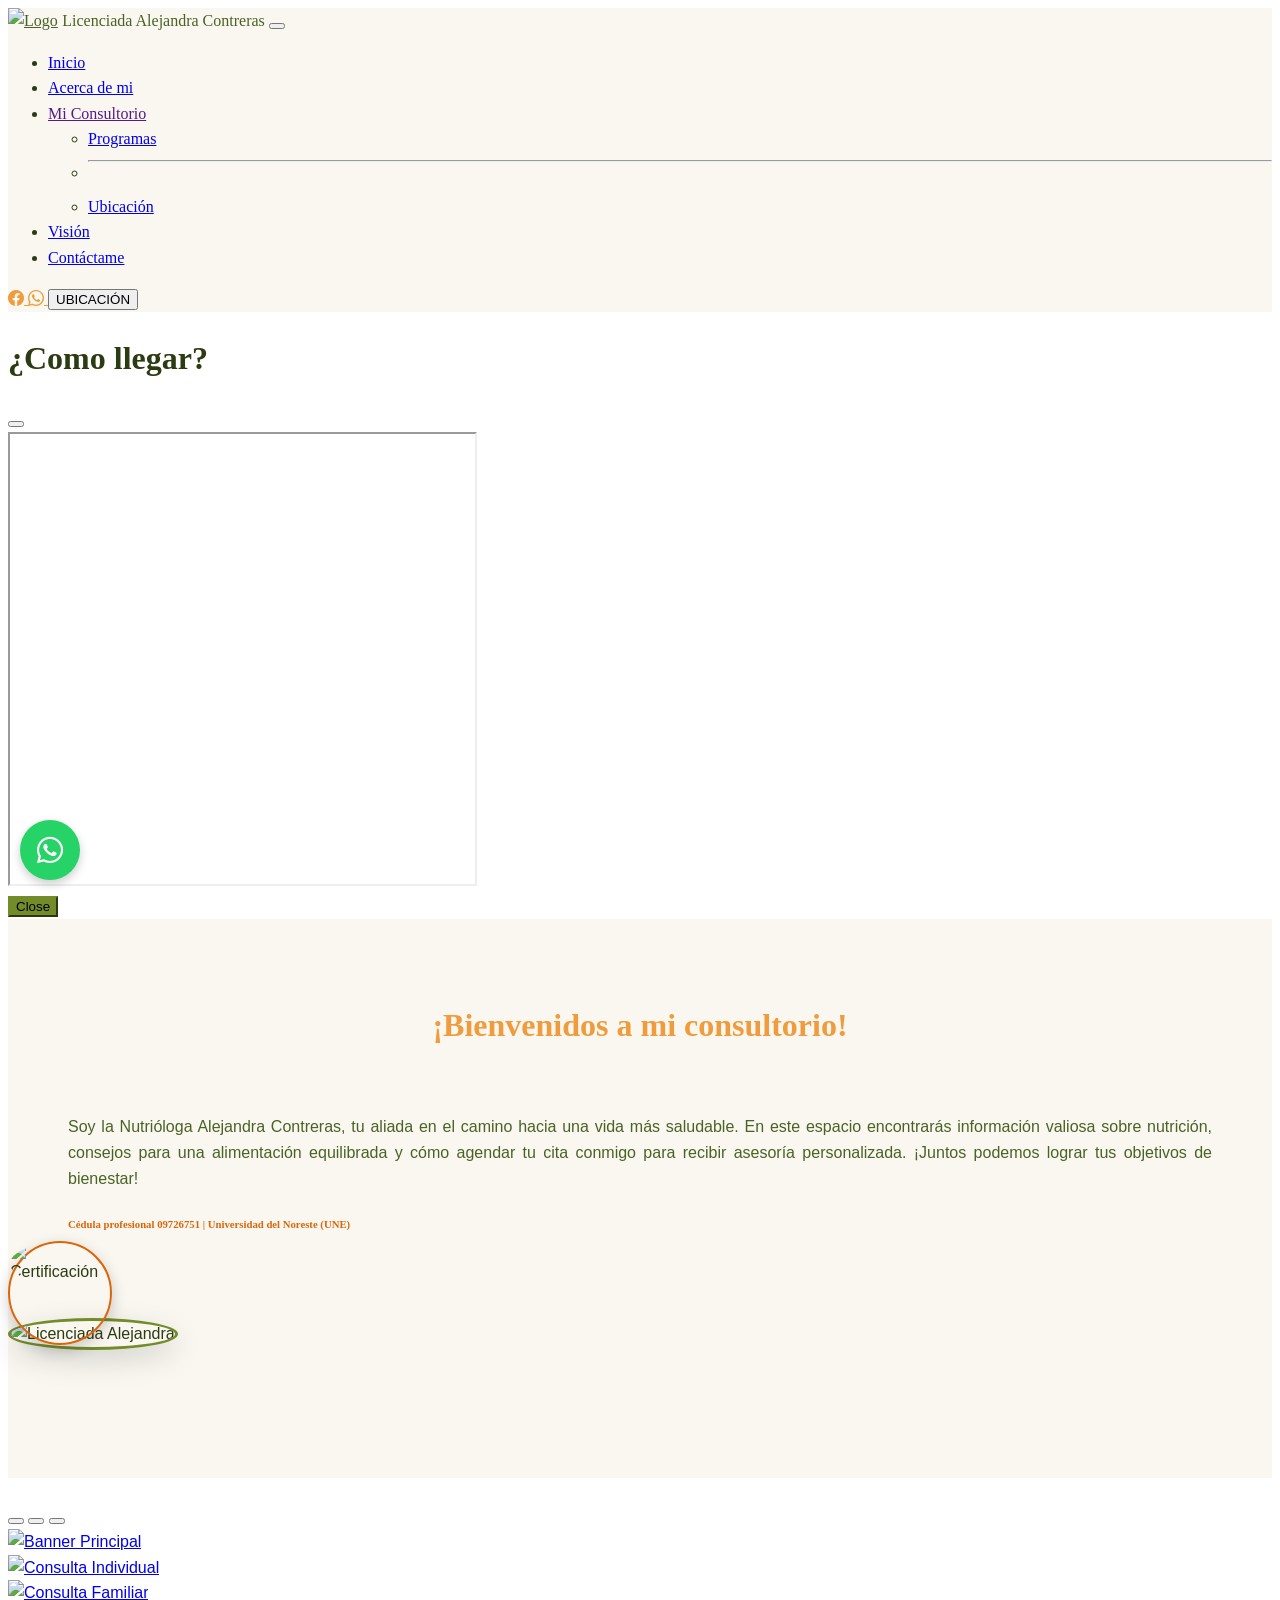
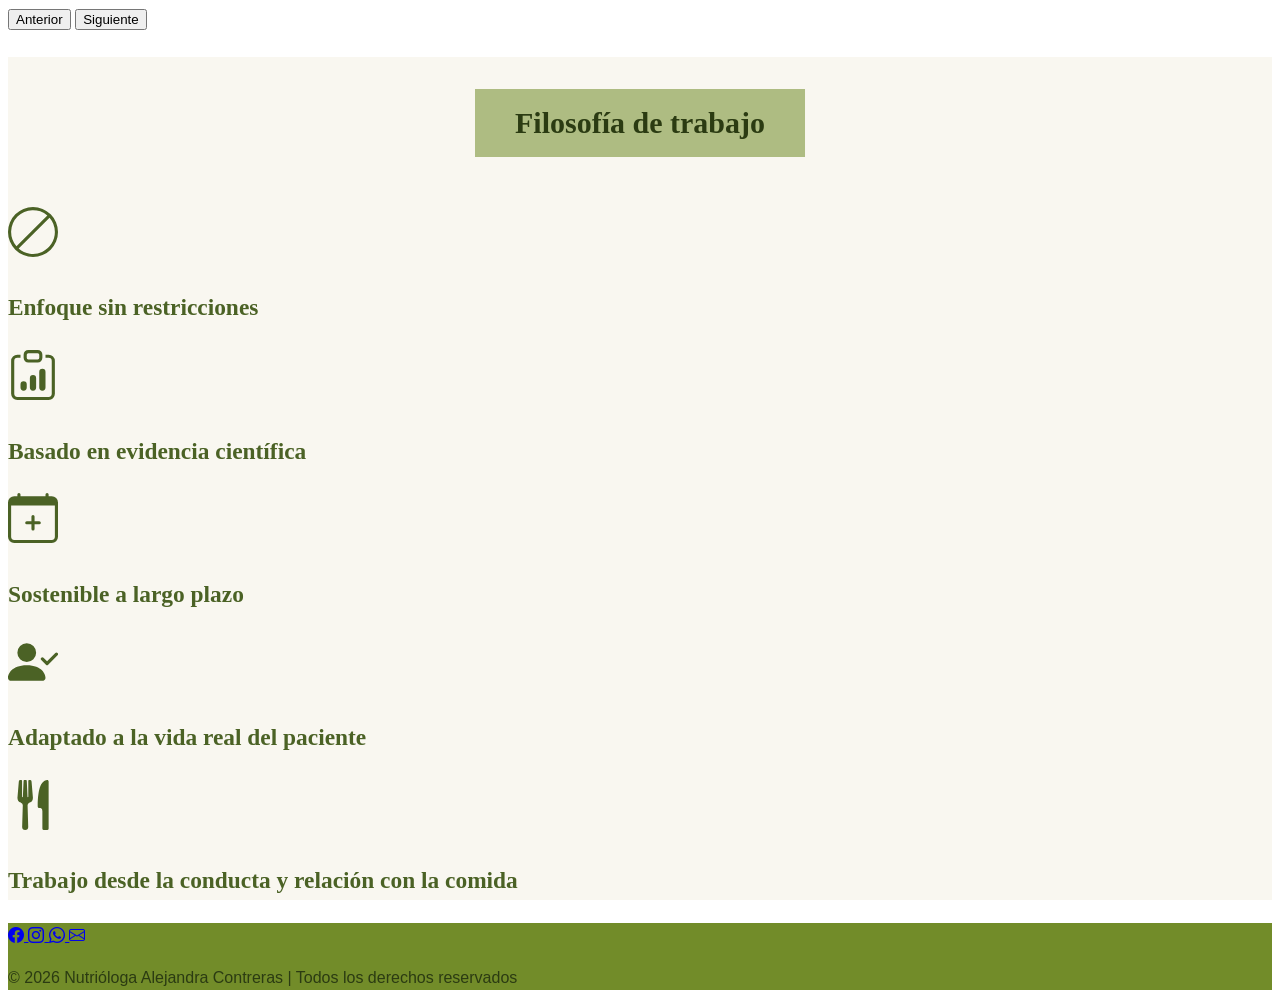
==== index.html @ ab4c2bee "Add files via upload" ====
<!DOCTYPE html>
<html lang="es">
<head>
    <meta charset="UTF-8">
    <meta name="viewport" content="width=device-width, initial-scale=1.0">
    <title>Inicio - Licenciada Alejandra Contreras</title>
    <link rel="stylesheet" href="CSS/bootstrap.min.css"> 
     <link rel="stylesheet" href="style.css"> 
    <link href="https://cdn.jsdelivr.net/npm/bootstrap-icons@1.11.3/font/bootstrap-icons.css" rel="stylesheet">
    <link rel="stylesheet" href="https://cdnjs.cloudflare.com/ajax/libs/font-awesome/6.0.0-beta3/css/all.min.css">

</head>
<body id="fondo">
     <!--Menú de navegación-->
    <nav class="navbar navbar-expand-lg" style="background-color: rgba(249, 247, 240, 0.97);">
        <div class="container-fluid">
            <a class="navbar-brand texto-verde" href="index.html">
                <img src="IMG/LOGO.png" alt="Logo" class="img-fluid" style="max-width: 100px; height: auto;"></a> 
               <span class="navbar-brand texto-verde">Licenciada Alejandra Contreras </span>

            <button class="navbar-toggler" type="button" data-bs-toggle="collapse" data-bs-target="#navbarSupportedContent" aria-controls="navbarSupportedContent" aria-expanded="false" aria-label="Toggle navigation">
                <span class="navbar-toggler-icon"></span>
            </button>
            <div class="navbar-brand collapse navbar-collapse" id="navbarSupportedContent">
                <ul class="navbar-nav me-auto mb-2 mb-lg-0">
                    <li class="nav-item">
                        <a class="nav-link active" aria-current="page" href="index.html">Inicio</a>
                    </li>
                    <li class="nav-item">
                        <a class="nav-link" href="ACERCA_DE_MI.html">Acerca de mi</a>
                    </li>
                    <li class="nav-item dropdown">
                        <a class="nav-link dropdown-toggle" href="" role="button" data-bs-toggle="dropdown" aria-expanded="false">
                            Mi Consultorio
                        </a>
                        <ul class="dropdown-menu">
                            <li><a class="dropdown-item" href="AGENDAR_CITA_PROM.html">Programas</a></li>
                            <li><hr class="dropdown-divider"></li>
                            <li><a class="dropdown-item" href="AGENDAR_CITA_UB.html">Ubicación</a></li>    
                        </ul>
                    </li>
                    <li class="nav-item">
                        <a class="nav-link" href="VISIÓN.html">Visión</a>
                    </li>
                    <li class="nav-item">
                        <a class="nav-link" href="CONTACTAME.html">Contáctame</a>
                    </li>
                </ul>
                
                <div class="d-flex align-items-center">
                    <a href="https://www.facebook.com/alejandraC080923" class="mx-2 fs-4" style="color: #f09c3c;">
                        <i class="bi bi-facebook"></i>
                    </a>
                    <a href="https://wa.me/523328029842?text=%C2%A1Hola!%20Me%20gustar%C3%ADa%20agendar%20cita." class="mx-2 fs-4" style="color: #f09c3c;">
                        <i class="bi bi-whatsapp"></i>
                    </a>
                    
                    <!-- Button trigger modal -->
                    <button type="button" class="btn boton-verde ms-3" data-bs-toggle="modal" data-bs-target="#exampleModal">
                        UBICACIÓN
                    </button>
                </div>
            </div>
        </div>
    </nav>

<!-- Modal -->
<div class="modal fade" id="exampleModal" tabindex="-1" aria-labelledby="exampleModalLabel" aria-hidden="true">
  <div class="modal-dialog">
    <div class="modal-content">
      <div class="modal-header position-relative">
        <h1 class="modal-title fs-5 w-100 text-center" id="exampleModalLabel" style="color: #2b3b12;">¿Como llegar?</h1>
        <button type="button" class="btn-close position-absolute end-0 top-0 me-3 mt-3" data-bs-dismiss="modal" aria-label="Close"></button>
      </div>
      <div class="modal-body">
        <iframe src="https://www.google.com/maps/embed?pb=!1m18!1m12!1m3!1d6901.862891137843!2d-103.71824530224764!3d21.018957325069433!2m3!1f0!2f0!3f0!3m2!1i1024!2i768!4f13.1!3m3!1m2!1s0x842624a5ba420299%3A0x6c38166276261cf0!2sCalle%20Ignacio%20Aldama%2010%2C%2046408%20El%20Salvador%2C%20Jal.!5e0!3m2!1ses-419!2smx!4v1777913059832!5m2!1ses-419!2smx" width="465
    " height="450" style="border:1;" allowfullscreen="" loading="lazy" referrerpolicy="no-referrer-when-downgrade"></iframe>
      </div>
      <div class="modal-footer">
        <button type="button" class="btn btn-secondary" style="background-color: #728c29; border-color: #728c29;" data-bs-dismiss="modal">Close</button>
      </div>
    </div>
  </div>
</div>
    </div>
  </div>
</nav>

<!---Cuerpo de la página-->
<div class="container-fluid">
  <div class="row" style="background-color: rgba(249, 247, 240, 0.97);">
    <div class="col-12 col-md-8 text-padding mb-4">
      <h1 class="display-4 mt-5" style="color: #f09c3c; text-align: center;">¡Bienvenidos a mi consultorio!</h1> <br>
      <p class="lead mt-2 texto-verde" style="text-align: justify;"> Soy la Nutrióloga Alejandra Contreras, tu aliada en el camino hacia una vida más saludable. En este espacio encontrarás información valiosa sobre nutrición, consejos para una alimentación equilibrada y cómo agendar tu cita conmigo para recibir asesoría personalizada. ¡Juntos podemos lograr tus objetivos de bienestar!</p>
      <h6 class="text-center" style="color: #db6609"> Cédula profesional 09726751 | Universidad del Noreste (UNE) </h6>
    </div>
    
  <div class="col-md-4 mt-5 text-center">
  <div class="caja-foto-perfil">
  <img src="IMG/FOTO_NUTT.png" alt="Licenciada Alejandra" class="foto-grande img-fluid rounded-circle shadow" style="width: 450px; height: 450px; object-fit: cover;">
  <div class="logo-naranja">
  <img src="IMG/670128743_18128272957560888_7648641469449935322_n.jpg" alt="Certificación">
  </div>
  </div>
  <br><br><br>
  </div>
  <br><br><br>
</div>
<br>

  <!-- Carrusel -->
 <div class="container-fluid px-0 my-4">
  <div id="carouselExampleIndicators" class="carousel slide" data-bs-ride="carousel">
    <div class="carousel-indicators">
      <button type="button" data-bs-target="#carouselExampleIndicators" data-bs-slide-to="0" class="active" aria-current="true" aria-label="Slide 1"></button>
      <button type="button" data-bs-target="#carouselExampleIndicators" data-bs-slide-to="1" aria-label="Slide 2"></button>
      <button type="button" data-bs-target="#carouselExampleIndicators" data-bs-slide-to="2" aria-label="Slide 3"></button>
    </div>
    <div class="carousel-inner">

      <div class="carousel-item active">
        <a href="https://wa.me/523328029842?text=%C2%A1Hola!%20Me%20gustar%C3%ADa%20agendar%20cita." target="_blank">
          <img src="IMG/BANNER_P.png" class="d-block w-100" alt="Banner Principal" style="height: auto; max-height: 450px; object-fit: cover;">
        </a>
      </div>
      <div class="carousel-item">
        <a href="https://wa.me/523328029842?text=%C2%A1Hola!%20Me%20gustar%C3%ADa%20agendar%20cita." target="_blank">
          <img src="IMG/Consulta nutricional individual.png" class="d-block w-100" alt="Consulta Individual" style="height: auto; max-height: 450px; object-fit: cover;">
        </a>
      </div>
      <div class="carousel-item">
        <a href="https://wa.me/523328029842?text=%C2%A1Hola!%20Me%20gustar%C3%ADa%20agendar%20cita." target="_blank">
          <img src="IMG/Consulta nutricional familiar.png" class="d-block w-100" alt="Consulta Familiar" style="height: auto; max-height: 450px; object-fit: cover;">
        </a>
      </div>
    </div>
    <button class="carousel-control-prev" type="button" data-bs-target="#carouselExampleIndicators" data-bs-slide="prev">
      <span class="carousel-control-prev-icon" aria-hidden="true"></span>
      <span class="visually-hidden">Anterior</span>
    </button>
    <button class="carousel-control-next" type="button" data-bs-target="#carouselExampleIndicators" data-bs-slide="next">
      <span class="carousel-control-next-icon" aria-hidden="true"></span>
      <span class="visually-hidden">Siguiente</span>
    </button>
  </div>
</div>
<br>
<div class="container-fluid my-4"> 
  <div class="row texto-mediano " style="background-color: rgba(249, 247, 240, 0.97);"> 
    <div class="col-12">
      <br>
      <h2 class="display-6 mb-5 text-center titulo-fondo-verde rounded-4"> Filosofía de trabajo</h2> 
    </div> 
    
    <div class="col-12">
  
      <div class="row row-cols-1 row-cols-md-2 row-cols-lg-3 g-4 texto-verde justify-content-center">
       
        <div class="col">
          <div class="card border-0 bg-transparent text-center">
            <div class="card-body">
              <svg xmlns="http://www.w3.org/2000/svg" width="50" height="50" fill="currentColor" class="bi bi-ban mb-2" viewBox="0 0 16 16">
                <path d="M15 8a6.97 6.97 0 0 0-1.71-4.584l-9.874 9.875A7 7 0 0 0 15 8M2.71 12.584l9.874-9.875a7 7 0 0 0-9.874 9.874ZM16 8A8 8 0 1 1 0 8a8 8 0 0 1 16 0"/>
              </svg> 
              <h3 class="fs-4">Enfoque sin restricciones</h3>
            </div>
          </div>
        </div>

        <div class="col">
          <div class="card border-0 bg-transparent text-center">
            <div class="card-body">
              <svg xmlns="http://www.w3.org/2000/svg" width="50" height="50" fill="currentColor" class="bi bi-clipboard-data mb-2" viewBox="0 0 16 16">
                <path d="M4 11a1 1 0 1 1 2 0v1a1 1 0 1 1-2 0zm6-4a1 1 0 1 1 2 0v5a1 1 0 1 1-2 0zM7 9a1 1 0 0 1 2 0v3a1 1 0 1 1-2 0z"/>
                <path d="M4 1.5H3a2 2 0 0 0-2 2V14a2 2 0 0 0 2 2h10a2 2 0 0 0 2-2V3.5a2 2 0 0 0-2-2h-1v1h1a1 1 0 0 1 1 1V14a1 1 0 0 1-1 1H3a1 1 0 0 1-1-1V3.5a1 1 0 0 1 1-1h1z"/>
                <path d="M9.5 1a.5.5 0 0 1 .5.5v1a.5.5 0 0 1-.5.5h-3a.5.5 0 0 1-.5-.5v-1a.5.5 0 0 1 .5-.5zm-3-1A1.5 1.5 0 0 0 5 1.5v1A1.5 1.5 0 0 0 6.5 4h3A1.5 1.5 0 0 0 11 2.5v-1A1.5 1.5 0 0 0 9.5 0z"/> 
              </svg> 
              <h3 class="fs-4">Basado en evidencia científica</h3>
            </div>
          </div>
        </div>

        <div class="col">
          <div class="card border-0 bg-transparent text-center">
            <div class="card-body">
              <svg xmlns="http://www.w3.org/2000/svg" width="50" height="50" fill="currentColor" class="bi bi-calendar-plus mb-2" viewBox="0 0 16 16">
                <path d="M8 7a.5.5 0 0 1 .5.5V9H10a.5.5 0 0 1 0 1H8.5v1.5a.5.5 0 0 1-1 0V10H6a.5.5 0 0 1 0-1h1.5V7.5A.5.5 0 0 1 8 7"/>
                <path d="M3.5 0a.5.5 0 0 1 .5.5V1h8V.5a.5.5 0 0 1 1 0V1h1a2 2 0 0 1 2 2v11a2 2 0 0 1-2 2H2a2 2 0 0 1-2-2V3a2 2 0 0 1 2-2h1V.5a.5.5 0 0 1 .5-.5M1 4v10a1 1 0 0 0 1 1h12a1 1 0 0 0 1-1V4z"/>
              </svg> 
              <h3 class="fs-4">Sostenible a largo plazo</h3>
            </div>
          </div>
        </div>

        <div class="col">
          <div class="card border-0 bg-transparent text-center">
            <div class="card-body">
              <svg xmlns="http://www.w3.org/2000/svg" width="50" height="50" fill="currentColor" class="bi bi-person-check-fill mb-2" viewBox="0 0 16 16">
                <path fill-rule="evenodd" d="M15.854 5.146a.5.5 0 0 1 0 .708l-3 3a.5.5 0 0 1-.708 0l-1.5-1.5a.5.5 0 0 1 .708-.708L12.5 7.793l2.646-2.647a.5.5 0 0 1 .708 0"/>
                <path d="M1 14s-1 0-1-1 1-4 6-4 6 3 6 4-1 1-1 1zm5-6a3 3 0 1 0 0-6 3 3 0 0 0 0 6"/>
              </svg>
              <h3 class="fs-4">Adaptado a la vida real del paciente</h3>
            </div>
          </div>
        </div>

        <div class="col">
          <div class="card border-0 bg-transparent text-center">
            <div class="card-body">
              <svg xmlns="http://www.w3.org/2000/svg" width="50" height="50" fill="currentColor" class="bi bi-fork-knife mb-2" viewBox="0 0 16 16">
                <path d="M13 .5c0-.276-.226-.506-.498-.465-1.703.257-2.94 2.012-3 8.462a.5.5 0 0 0 .498.5c.56.01 1 .13 1 1.003v5.5a.5.5 0 0 0 .5.5h1a.5.5 0 0 0 .5-.5zM4.25 0a.25.25 0 0 1 .25.25v5.122a.128.128 0 0 0 .256.006l.233-5.14A.25.25 0 0 1 5.24 0h.522a.25.25 0 0 1 .25.238l.233 5.14a.128.128 0 0 0 .256-.006V.25A.25.25 0 0 1 6.75 0h.29a.5.5 0 0 1 .498.458l.423 5.07a1.69 1.69 0 0 1-1.059 1.711l-.053.022a.92.92 0 0 0-.58.884L6.47 15a.971.971 0 1 1-1.942 0l.202-6.855a.92.92 0 0 0-.58-.884l-.053-.022a1.69 1.69 0 0 1-1.059-1.712L3.462.458A.5.5 0 0 1 3.96 0z"/>
              </svg> 
              <h3 class="fs-4">Trabajo desde la conducta y relación con la comida</h3>
            </div>
          </div>
        </div>

      </div>
    </div>
  </div>
</div>
      
<!---Fin del cuerpo de la página-->

<!---Whatsapp flotante-->

  <a href="https://wa.me/523328029842?text=%C2%A1Hola!%20Me%20gustar%C3%ADa%20agendar%20cita." target="_blank">

<div style="position: fixed; bottom: 20px; LEFT: 20px; background-color:#25D366; border-radius: 50%; width: 60px; height: 60px; display: flex; justify-content: center; align-items: center; box-shadow: 0px 4px 10px rgba(0, 0, 0, 0.2); cursor: pointer; z-index: 1000;"> 
<i class="fab fa-whatsapp" style="color:white; font-size: 30px;"></i>

</div>
</a>
   <!-- FOOTER -->
<footer class="text-white pt-4 pb-3 mt-5" style="background-color: #728c29;">
  <div class="container text-center">
    <div class="mb-3">
      <a href="https://www.facebook.com/alejandraC080923" class="text-white mx-3 fs-4">
        <i class="bi bi-facebook"></i>
      </a>
      <a href="https://www.instagram.com/nut.alejandracont?utm_source=ig_web_button_share_sheet&igsh=ZDNlZDc0MzIxNw==" class="text-white mx-3 fs-4">
        <i class="bi bi-instagram"></i>
      </a>
      <a href="https://wa.me/523328029842?text=%C2%A1Hola!%20Me%20gustar%C3%ADa%20agendar%20cita." class="text-white mx-3 fs-4">
        <i class="bi bi-whatsapp"></i>
      </a>
       <a href="https://mail.google.com/mail/?view=cm&fs=1&to=alejandra.contreras.cas.07@gmail.com&su=Agendar_Cita&body=Hola,%20me%20gustaría%20agendar%20una%20cita." class="text-white mx-3 fs-4" target="_blank">
        <i class="bi bi-envelope"></i>
      </a>
    </div>
    <p class="mb-0 small">
      
      © 2026 Nutrióloga Alejandra Contreras | Todos los derechos reservados
    </p>

  </div>
</footer>
<script src="JS/bootstrap.bundle.min.js"></script>
</body>
</html>
---- style.css ----
body {
  font-family: 'Belleza Sans', sans-serif;
  font-weight: normal;
  line-height: 1.6;
  color: #2b3b12;
}

h1, h2, h3, h4, h5, h6,
.display-1, .display-2, .display-3, .display-4, .display-5, .display-6,
.navbar-brand, .modal-title, .card-title {
  font-family: 'Blacker Sans', serif;
  font-weight: regular;
}

#fondo {
  background-image: url(IMG/brooke-lark-HlNcigvUi4Q-unsplash.jpg);
  background-position: center;
  background-repeat: no-repeat;
  background-size: cover;
  background-attachment: fixed;
}

.boton-verde {
  --bs-btn-color: #728c29;
  --bs-btn-border-color: #728c29;
  --bs-btn-hover-color: #fff;
  --bs-btn-hover-bg: #728c29;
  --bs-btn-hover-border-color: #728c29;
  --bs-btn-focus-shadow-rgb: 114, 140, 41;
  --bs-btn-active-bg: #5a7020;
  --bs-btn-active-border-color: #5a7020;
}

.texto-verde {
  color: #4b6225;
}
  
.text-padding {
  padding: 60px;
}

.caja-foto-perfil {
  position: relative;
  display: inline-block;
}
  
.caja-foto-perfil .foto-grande {
  width: 450px;
  height: 450px;
  object-fit: cover;
  border-radius: 50%;
  border: 3px solid #728c29;
  box-shadow: 0 10px 30px rgba(0,0,0,0.15);
}
  
.caja-foto-perfil .logo-naranja {
  position: absolute;
  bottom: 5px;
  width: 100px;
  height: 100px;
  border-radius: 50%;
  box-shadow: 0 5px 15px rgba(0,0,0,0.2);
  border: 2px solid #db6609;
}

.caja-foto-perfil .logo-naranja img {
  width: 100%;
  height: 100%;
  object-fit: contain;
  border-radius: 50%;
}


.caja-foto-perfil .logo-abajo {
  position: absolute;
  bottom: -80px;
  left: 200px;
  width: 120px;
  height: 120px;
  border-radius: 50%;
  box-shadow: 0 5px 15px rgba(0,0,0,0.2);
  border: 2px solid #db6609;
}
  
.caja-foto-perfil .logo-abajo img {
  width: 100%;
  height: 100%;
  object-fit: contain;
  border-radius: 50%;
}
  
.texto-mediano {
  font-size: 1.25rem;
}

:root {
  --verde-principal: #728c29;
  --verde-oscuro: #2b3b12;
  --naranja: #db6609;
}

.tarjeta-naranja {
  background-color: rgba(240, 156, 60, 0.2);
  border-radius: 24px;
  padding: 20px;
  margin-bottom: 10px;
  box-shadow: 0 5px 15px rgba(0,0,0,0.05);
  transition: 0.2s;
  height: 100%;
  border-left: 6px solid var(--naranja);
}

.tarjeta-naranja .card-title {
  font-weight: 700;
  color: var(--verde-oscuro);
  letter-spacing: -0.3px;
}

.etiqueta-naranja {
  background-color: var(--naranja);
  color: #fff9e6;
  padding: 6px 12px;
  border-radius: 30px;
  font-size: 0.8rem;
  font-weight: 600;
}

.caja-filosofia {
  background-color: rgba(114, 140, 41, 0.2);
  padding: 20px;
  border-radius: 24px;
  margin-top: 10px;
  border: 1px solid var(--verde-principal);
  box-shadow: 0 5px 15px rgba(0,0,0,0.05);
}

.tarjeta-ubicacion {
  background-color: rgba(114, 140, 41, 0.2);
  border-radius: 24px;
  padding: 10px;
  margin-bottom: 10px;
  box-shadow: 0 5px 15px rgba(0,0,0,0.05);
  transition: 0.2s;
  height: 100%;
  border-left: 6px solid var(--verde-principal);
}

.titulo-fondo-naranja {
  background-color: rgba(240, 156, 60, 0.35); 
  display: inline-block;
  padding: 10px 40px;
  margin: 0 auto 50px auto;
  width: auto;
  left: 50%;
  transform: translateX(-50%);
  position: relative;
}

.titulo-fondo-verde {
  background-color: rgba(114, 140, 41, 0.55); 
  display: inline-block;
  padding: 10px 40px;
  margin: 0 auto 50px auto;
  width: auto;
  left: 50%;
  transform: translateX(-50%);
  position: relative;
}

.caja-icono-objetivo {
  position: relative;
  z-index: 2; 
  margin-bottom: -50px; 
}

.foto-objetivo {
  border-radius: 50%;
  width: 120px;
  height: 120px;
  object-fit: cover;
  border: 3px solid #db6609;
  box-shadow: 0 4px 10px rgba(0,0,0,0.15);
}

.caja-texto-objetivo {
  background-color: rgba(114, 140, 41, 0.2); 
  color: #2b3b12; 
  padding: 70px 15px 20px 15px; 
  border-radius: 8px;
  z-index: 1;
  min-height: 140px;
  display: flex;
  align-items: center;
  justify-content: center;
  box-shadow: 0 4px 15px rgba(0,0,0,0.05);
}

.tarjeta-volteada {
  text-align: center;
  position: relative;
  height: 100%;
  display: flex;
  flex-direction: column;
}

.espacio-curva {
  position: relative;
  height: 140px;
}

.espacio-curva::before {
  content: "";
  position: absolute;
  top: -60px;
  transform: translateX(-50%);
  width: 150px;
  height: 150px; 
  background-color: rgba(249, 247, 240, 0.97);
  border-radius: 50%;
  z-index: 1;
}

.circulo-icono {
  position: absolute;
  bottom: 30px;
  left: 50%;
  transform: translateX(-50%);
  width: 100px;
  height: 100px;
  background-color: rgba(240, 156, 60, 0.45);
  border-radius: 50%;
  z-index: 2;
}

.contenido-tarjeta {
  display: flex;
  flex-direction: column;
  flex-grow: 1;
}

.contenido-tarjeta h3 {
  font-size: 1.3rem;
  font-weight: 700;
  color: #2b3b12; 
}

.contenido-tarjeta .texto-descripcion {
  font-size: 0.9rem;
  color: #333333;
  margin-bottom: 25px;
  flex-grow: 1;
}

.boton-leer-mas {
  align-self: center;
  font-size: 0.75rem;
  font-weight: bold;
  color: #2b3b12;
  border: 1px solid #2b3b12;
  padding: 8px 24px;
  border-radius: 4px;
  letter-spacing: 1px;
  transition: all 0.3s ease;
}

.boton-leer-mas:hover {
  background-color: #2b3b12;
  color: #ffffff;
}
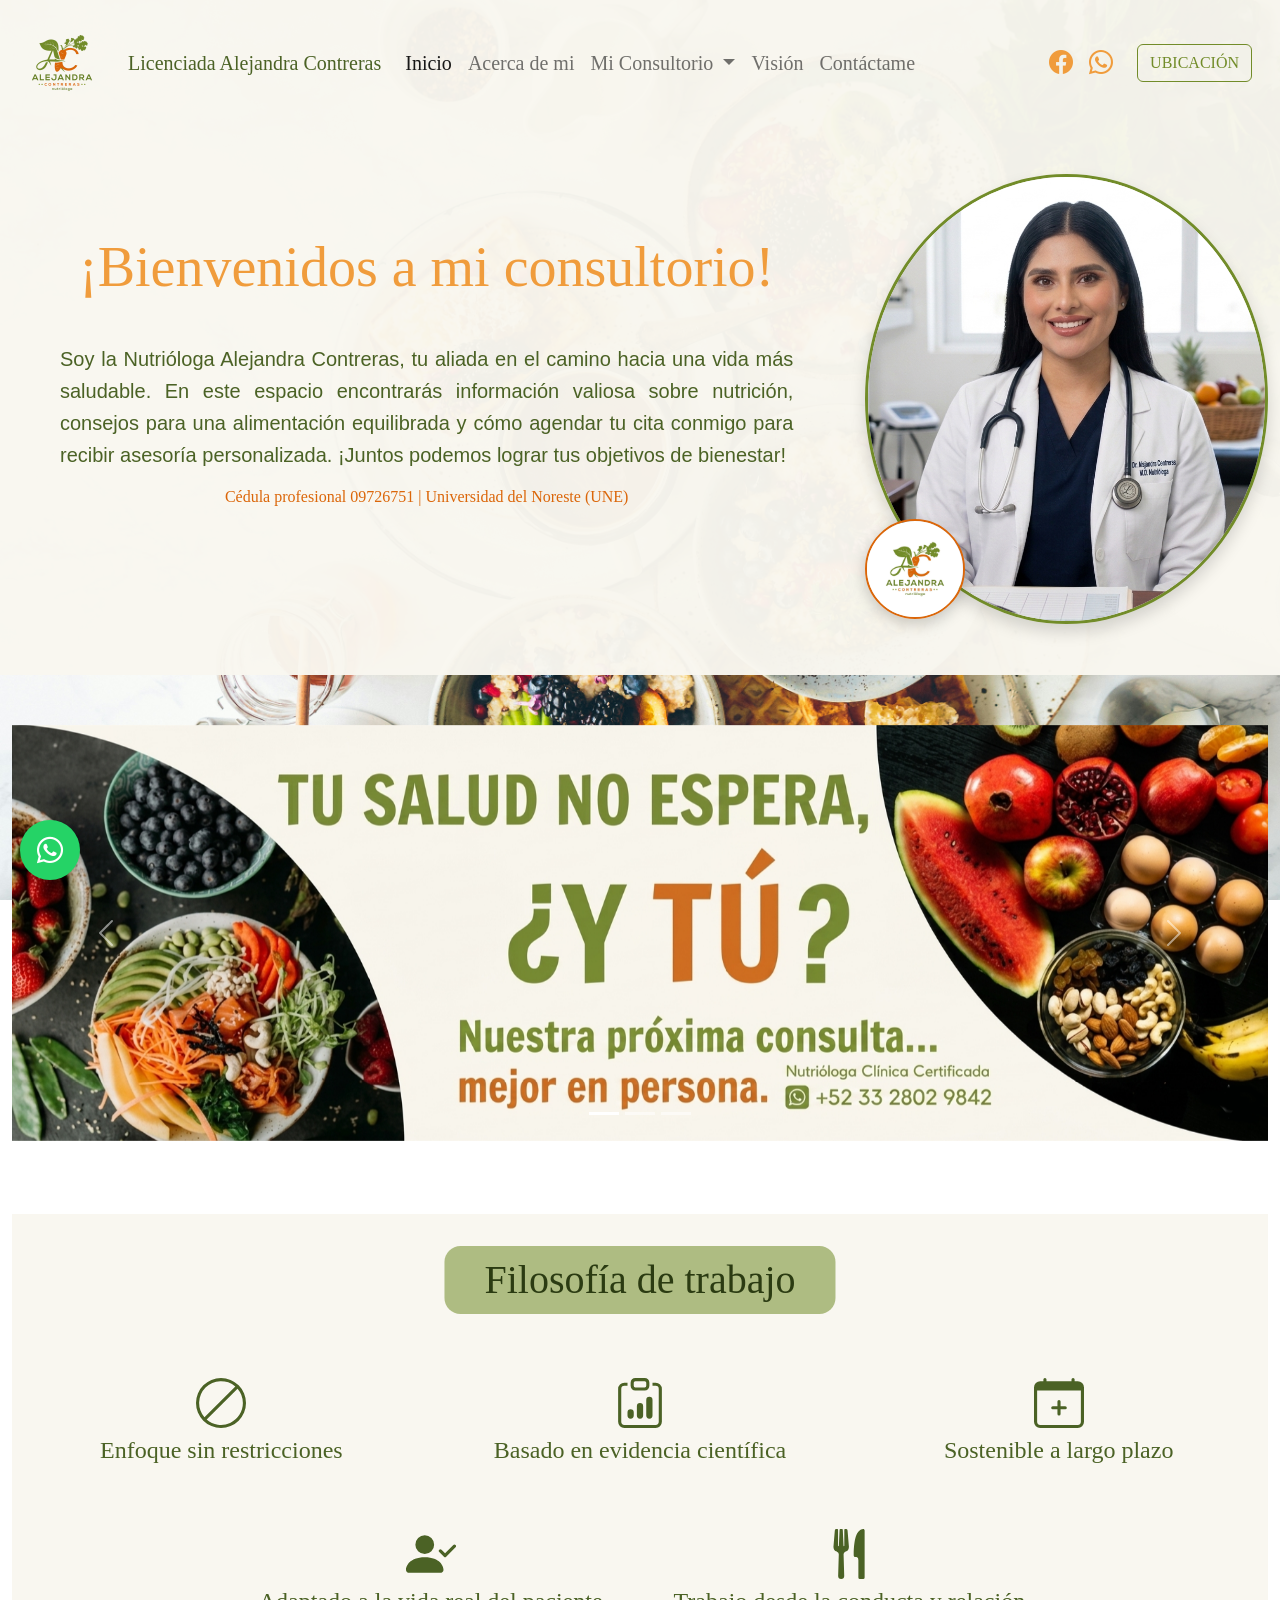
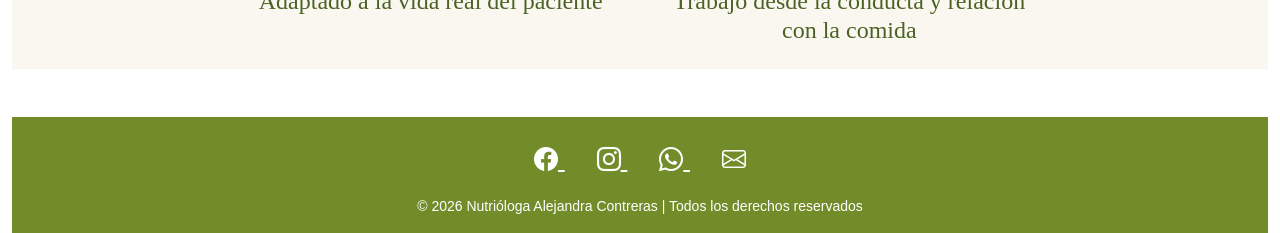
==== commit bd9570c0: "Update index.html" ====
--- a/index.html
+++ b/index.html
@@ -48,10 +48,10 @@
                 </ul>
                 
                 <div class="d-flex align-items-center">
-                    <a href="https://www.facebook.com/alejandraC080923" class="mx-2 fs-4" style="color: #f09c3c;">
+                    <a href="https://www.facebook.com/alejandraC080923" class="mx-2 fs-4" style="color: #f09c3c;" target="_blank">
                         <i class="bi bi-facebook"></i>
                     </a>
-                    <a href="https://wa.me/523328029842?text=%C2%A1Hola!%20Me%20gustar%C3%ADa%20agendar%20cita." class="mx-2 fs-4" style="color: #f09c3c;">
+                    <a href="https://wa.me/523328029842?text=%C2%A1Hola!%20Me%20gustar%C3%ADa%20agendar%20cita." class="mx-2 fs-4" style="color: #f09c3c;" target="_blank">
                         <i class="bi bi-whatsapp"></i>
                     </a>
                     
@@ -69,7 +69,7 @@
   <div class="modal-dialog">
     <div class="modal-content">
       <div class="modal-header position-relative">
-        <h1 class="modal-title fs-5 w-100 text-center" id="exampleModalLabel" style="color: #2b3b12;">¿Como llegar?</h1>
+        <h1 class="modal-title fs-5 w-100 text-center" id="exampleModalLabel" style="color: #2b3b12;">¿Cómo llegar?</h1>
         <button type="button" class="btn-close position-absolute end-0 top-0 me-3 mt-3" data-bs-dismiss="modal" aria-label="Close"></button>
       </div>
       <div class="modal-body">
@@ -77,7 +77,7 @@
     " height="450" style="border:1;" allowfullscreen="" loading="lazy" referrerpolicy="no-referrer-when-downgrade"></iframe>
       </div>
       <div class="modal-footer">
-        <button type="button" class="btn btn-secondary" style="background-color: #728c29; border-color: #728c29;" data-bs-dismiss="modal">Close</button>
+        <button type="button" class="btn btn-secondary" style="background-color: #728c29; border-color: #728c29;" data-bs-dismiss="modal">Cerrar</button>
       </div>
     </div>
   </div>
@@ -235,13 +235,13 @@
 <footer class="text-white pt-4 pb-3 mt-5" style="background-color: #728c29;">
   <div class="container text-center">
     <div class="mb-3">
-      <a href="https://www.facebook.com/alejandraC080923" class="text-white mx-3 fs-4">
+      <a href="https://www.facebook.com/alejandraC080923" class="text-white mx-3 fs-4" target="_blank">
         <i class="bi bi-facebook"></i>
       </a>
-      <a href="https://www.instagram.com/nut.alejandracont?utm_source=ig_web_button_share_sheet&igsh=ZDNlZDc0MzIxNw==" class="text-white mx-3 fs-4">
+      <a href="https://www.instagram.com/nut.alejandracont?utm_source=ig_web_button_share_sheet&igsh=ZDNlZDc0MzIxNw==" class="text-white mx-3 fs-4" target="_blank">
         <i class="bi bi-instagram"></i>
       </a>
-      <a href="https://wa.me/523328029842?text=%C2%A1Hola!%20Me%20gustar%C3%ADa%20agendar%20cita." class="text-white mx-3 fs-4">
+      <a href="https://wa.me/523328029842?text=%C2%A1Hola!%20Me%20gustar%C3%ADa%20agendar%20cita." class="text-white mx-3 fs-4" target="_blank">
         <i class="bi bi-whatsapp"></i>
       </a>
        <a href="https://mail.google.com/mail/?view=cm&fs=1&to=alejandra.contreras.cas.07@gmail.com&su=Agendar_Cita&body=Hola,%20me%20gustaría%20agendar%20una%20cita." class="text-white mx-3 fs-4" target="_blank">
@@ -257,4 +257,4 @@
 </footer>
 <script src="JS/bootstrap.bundle.min.js"></script>
 </body>
-</html>+</html>
